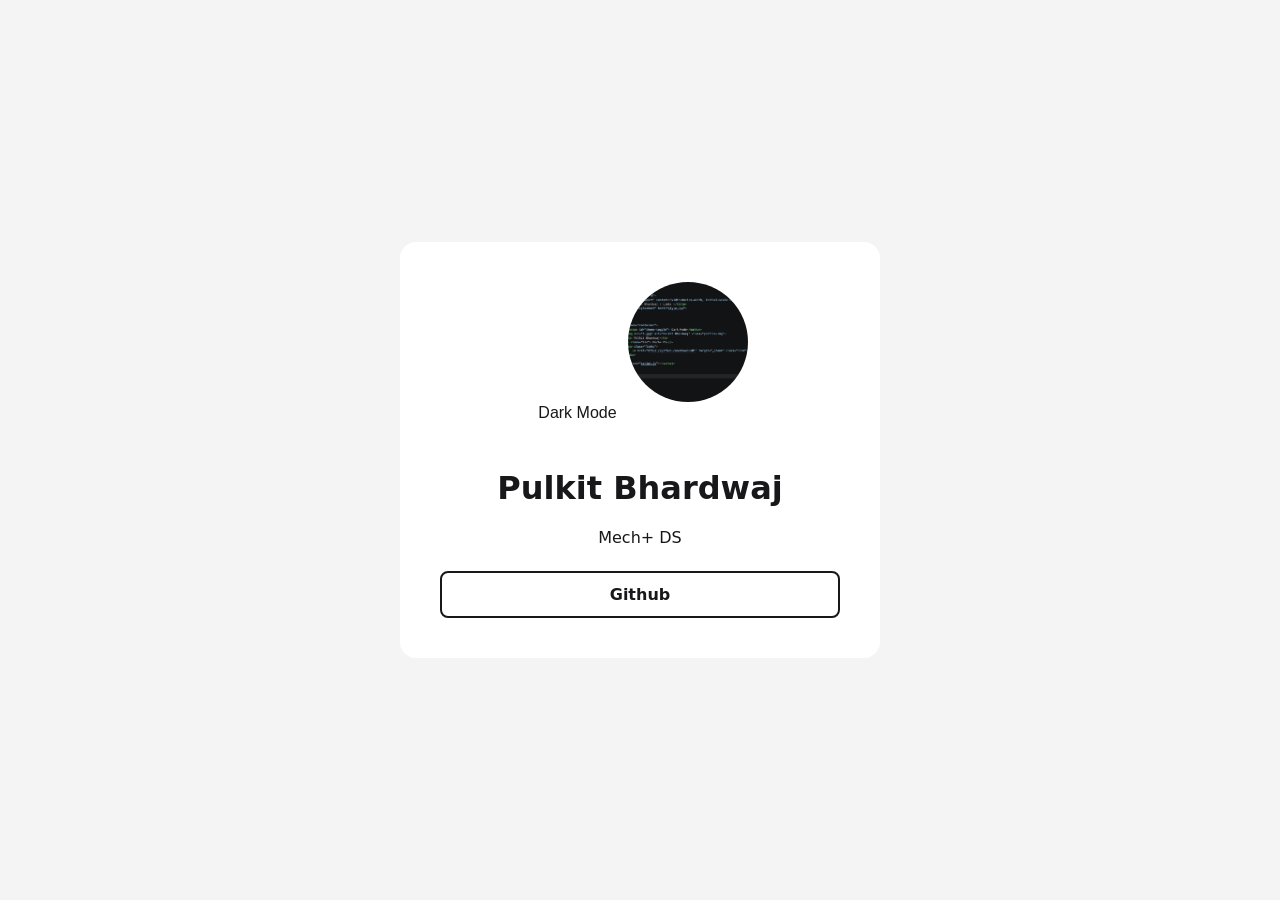
==== html_css/index.html @ 54749438 "WebDev+Github" ====
<!DOCTYPE html>
<html lang="en">

<head>
    <meta charset="UTF-8">
    <meta name="viewport" content="width=device-width, initial-scale = 1.0">
    <title> Pulkit Bhardwaj | Links </title>
    <link rel="stylesheet" href="style.css">
</head>

<body>
    <div class="container">
        <button id="theme-toggle"> Dark Mode</button>
        <img src="image.png" alt="Pulkit Bhardwaj" class="profile-img">
        <h1> Pulkit Bhardwaj</h1>
        <p class="bio"> Mech+ DS</p>
        <div class="links">
            <a href="https://github.com/Knowone01" target="_blank" class="link"> Github </a>
        </div>
    </div>
    <script src="script.js"></script>
</body>

</html>
---- html_css/style.css ----
/* base setting for the whole project */
:root {
    --bg-color: #f4f4f5;
    --text-color: #18181b;
    --card-bg: #ffffff;
    --button-hover: #e4e4e7;
}

/* .{class name}  will be applied to all classes whose name is dark-mode*/
.dark-mode{
    --bg-color: #18181b;
    --text-color: #f4f4f5;
    --card-bg: #27272a;
    --button-hover: #3f3f46
}

body{
    background-color: var(--bg-color);
    color: var(--text-color);
    font-family: system-ui, -apple-system, sans-serif;

    display: flex;
    justify-content: center;
    
    align-items: center;
   
    min-height: 100vh;
    
    margin: 0;
   
    transition: background-color 0.3s ease, color 0.3s ease;
    
}

.container{
    text-align: center;
    background-color: var(--card-bg);
    padding: 40px;
    /* Space INSIDE the box */
    border-radius: 16px;
    /* Rounded corners */
    width: 100%;
    max-width: 400px;
}

.profile-img{
    width: 120px;
    height: 120px;
    border-radius: 50%;
    /* Turns a square image into a perfect circle */
    object-fit: cover;
    /* Prevents the image from squishing */
    margin-bottom: 16px;
}

.links{
    display: flex;
    flex-direction: column;
    /* Stacks the links vertically instead of side-by-side */
    gap: 16px;
    /* Adds exactly 16px of space between each link */
    margin-top: 24px;
}

.link{
    background-color: transparent;
    color: var(--text-color);
    border: 2px solid var(--text-color);
    padding: 12px 24px;
    text-decoration: none;
    /* Removes the default blue underline from links */
    font-weight: bold;
    border-radius: 8px;

    /* This prepares the button for the hover animation */
    transition: all 0.2s ease-in-out;
}

.links :hover{
    background-color: var(--button-hover);
    transform: scale(1.05);
    /* Makes the button slightly bigger */
}

#theme-toggle{
    background: none;
    border: none;
    color: var(--text-color);
    cursor: pointer;
    margin-bottom: 24px;
    font-size: 16px;
}
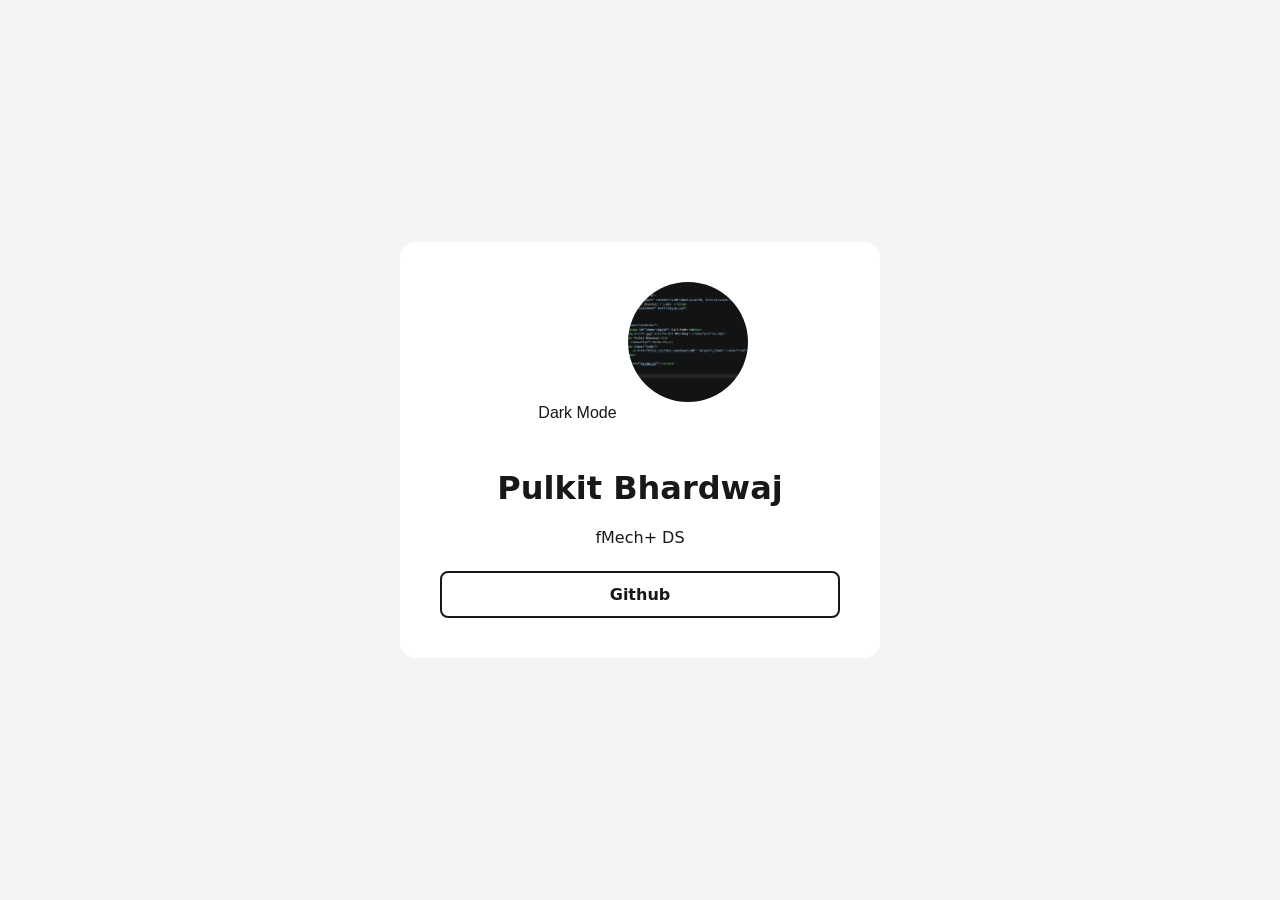
==== commit 9f90d4d8: "async functions" ====
--- a/html_css/index.html
+++ b/html_css/index.html
@@ -11,11 +11,23 @@
 <body>
     <div class="container">
         <button id="theme-toggle"> Dark Mode</button>
+        <!--
+        ID vs Class:
+        Both id and class can be used to select, style (CSS), and manipulate (JavaScript) HTML elements.
+        
+        ID: Used to uniquely identify a single element.
+            CSS: #id-name | JS: getElementById("id-name")
+        
+        Class: Can be shared by multiple elements for common styling or functionality.
+            CSS: .class-name | JS: querySelector(".class-name") or querySelectorAll(".class-name")
+        
+        An element can have both an id and a class.
+        -->
         <img src="image.png" alt="Pulkit Bhardwaj" class="profile-img">
         <h1> Pulkit Bhardwaj</h1>
-        <p class="bio"> Mech+ DS</p>
+        <p class="bio"> fMech+ DS</p>
         <div class="links">
-            <a href="https://github.com/Knowone01" target="_blank" class="link"> Github </a>
+            <a href="https://github.com/Knowone01" target="_blank" class="link"> Github </a> 
         </div>
     </div>
     <script src="script.js"></script>
--- a/html_css/style.css
+++ b/html_css/style.css
@@ -81,6 +81,16 @@
     transform: scale(1.05);
     /* Makes the button slightly bigger */
 }
+/*
+:hover is a CSS pseudo-class that applies styles when the
+mouse pointer is over an element.
+
+.link       → Normal styling of the link.
+.link:hover → Styling when the link is hovered.
+
+Note: A space in ".links :hover" targets hovered descendants,
+while ".links:hover" targets the container itself.
+*/
 
 #theme-toggle{
     background: none;
